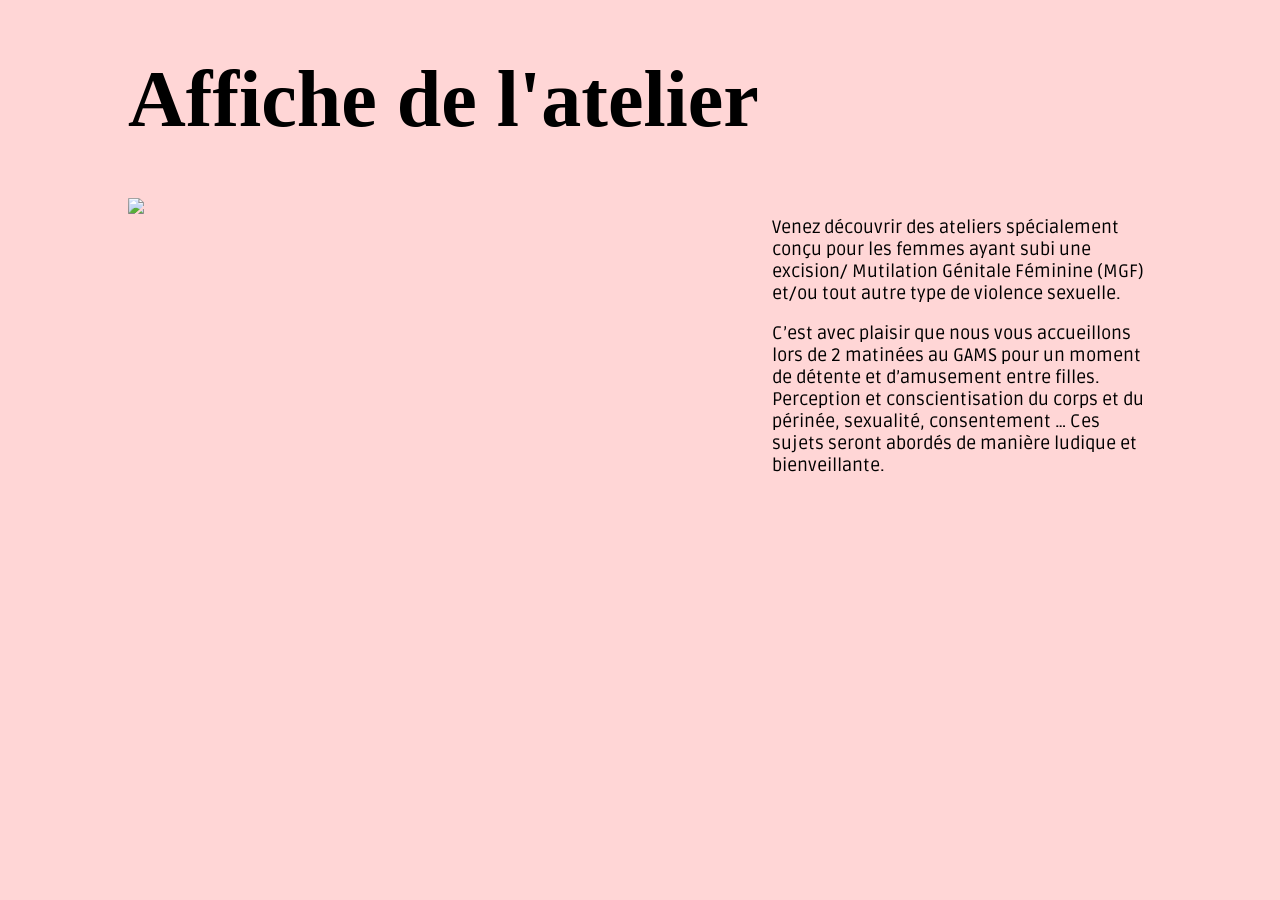
==== article1.html @ 99d61239 "Add files via upload" ====
<!DOCTYPE html>
<html lang="en">
<head>
    <meta charset="UTF-8">
    <meta http-equiv="X-UA-Compatible" content="IE=edge">
    <meta name="viewport" content="width=device-width, initial-scale=1.0">
    <title>Affiche de l'atelier</title>
    <link rel="stylesheet" href="css/style_articles_annexe.css">
</head>

<body>
    <div class="main-content">
        <h1>Affiche de l'atelier</h1>
        <section>
            <div class="left-align">
               <img src="IMG/affiche.png"> 
            </div>
            <div class="right-align">
                <p>Venez découvrir des ateliers spécialement conçu pour les femmes ayant subi une excision/ Mutilation Génitale Féminine (MGF) et/ou tout autre type de violence sexuelle. </p>
                <p>C’est avec plaisir que nous vous accueillons lors de 2 matinées au GAMS pour un moment de détente et d’amusement entre filles. Perception et conscientisation du corps et du périnée, sexualité, consentement … Ces sujets seront abordés de manière ludique et bienveillante.</p>
            </div>
            <div class="clear-fixe"></div>
        </section>
    </div>
</body>
</html>
---- css/style_articles_annexe.css ----
/* reset de base */
*, *::before, *::after{
    box-sizing: inherit;
}

*, *::before, *::after {
	box-sizing: border-box;
}

/* ==========================================================================
   TYPOGRAPHIE
   ========================================================================== */
@font-face {
    font-family: 'Ruda-regular';
    src: url('../Fontes/Ruda-VariableFont_wght.ttf');
}

@font-face {
    font-family: 'Sprat-Regular';
    src: url('../Fontes/Sprat-Regular.otf');
}

@font-face {
    font-family: 'Ruda-Bold';
    src: url('../Fontes/Ruda-Bold.ttf');
}


/* ==========================================================================
   LAYOUT PRINCIPAL
   ========================================================================== */
body{
    margin:0;
    margin-top: 20px;
    font-size:18px;
    font-family: 'Ruda-regular';
    color: rgb(0, 0, 0);
    background: rgb(255, 214, 214);

h1{
    font-size: 80px;
    font-family: Sprat-Light;
    color: rgb(0, 0, 0);
}

h2{
    font-size: 20px;
    font-family: 'Ruda-Bold';
    color: rgb(0, 0, 0);
}

.nom_exercice{
    font-size: 40px;
    font-family: 'Sprat-Regular';
    color:brown
}

.main-content{
    width:80%;
    margin-left:auto;
    margin-right:auto;
}


.left-align{
    float:left;
    width:60%;
    padding-right: 30px;
}

.right-align{
    float:left;
    width:40%;
    padding-left: 30px;
}

.main-content img{
    width:100%;
    border-radius: 5%;
    margin-bottom: 60px;
}

.clear-fixe{
    clear:both;
}

.espace{
    height: 180px; 
}


.espace_court{
    height: 30px;
}

.sources{
    clear: both;
    font-size: 8px;
    font-family: 'ruda-regular';
    color:rgb(0, 0, 0);
    text-align: justify;
    hyphens: auto;
    margin-left:auto;
    margin-right:auto;
    width:80%;
}

.pourquoi{
    font-size: 18px;
    font-family: 'ruda-regular';
    color:rgb(0, 0, 0);
    text-align: justify;
    hyphens: auto;
}

.intro_pourquoi{
    font-size: 18px;
    font-family:'Ruda-Bold';
    color:rgb(0, 0, 0);
    text-align: justify;
    hyphens: auto;
    margin-bottom: 18px;
}


/* ==========================================================================
   Colonnes
   ========================================================================== */



.left-align2{
    float:left;
    width:50%;
    padding-right: 30px;
}

.right-align2{
    float:left;
    width:50%;
    padding-left: 30px;
}




/* ==========================================================================
   Liens
   ========================================================================== */

a:link {
  color: #694cad;
  text-decoration: none;   
  font-weight: bold;        
}

a:hover {
  color: #200354; 
  text-decoration: underline;
}





/* ==========================================================================
   Video
   ========================================================================== */


.video-container {
    position: relative;
    width: 100%;
    max-width: 100%;
    height: auto;
    max-width: 800px;
    border-radius: 20px;
    overflow: hidden;
    box-shadow: 0 10px 30px rgba(0,0,0,0.15);
}

#custom-video {
    width: 100%;
    height: auto;
    display: block;
    background-color: #000;
    cursor: pointer;
}


.video-container video {
  width: 100%;
  height: auto;
  display: block;
  object-fit: cover; /* Ou 'contain' selon le rendu souhaité */
}

/* Barre de contrôles */
.video-controls {
    position: absolute;
    bottom: 0;
    left: 0;
    right: 0;
    background: rgba(0, 0, 0, 0.6);
    display: flex;
    align-items: center;
    padding: 10px 15px;
    gap: 15px;
    opacity: 0;
    pointer-events: none; /* Empêche de bloquer la vidéo quand invisible */
    transition: opacity 0.3s ease;
}

/* Affichage au survol */
.video-container:hover .video-controls {
    opacity: 1;
    pointer-events: auto; /* Active les boutons quand visible */
}

.control-btn {
    background: none;
    border: none;
    color: white;
    font-size: 18px;
    cursor: pointer;
}

input[type="range"] {
    cursor: pointer;
    accent-color: #e28774; 
}

#progress-bar {
    flex-grow: 1;
}

.volume-container {
    display: flex;
    align-items: center;
    gap: 5px;
}

#volume-bar {
    width: 60px;
}
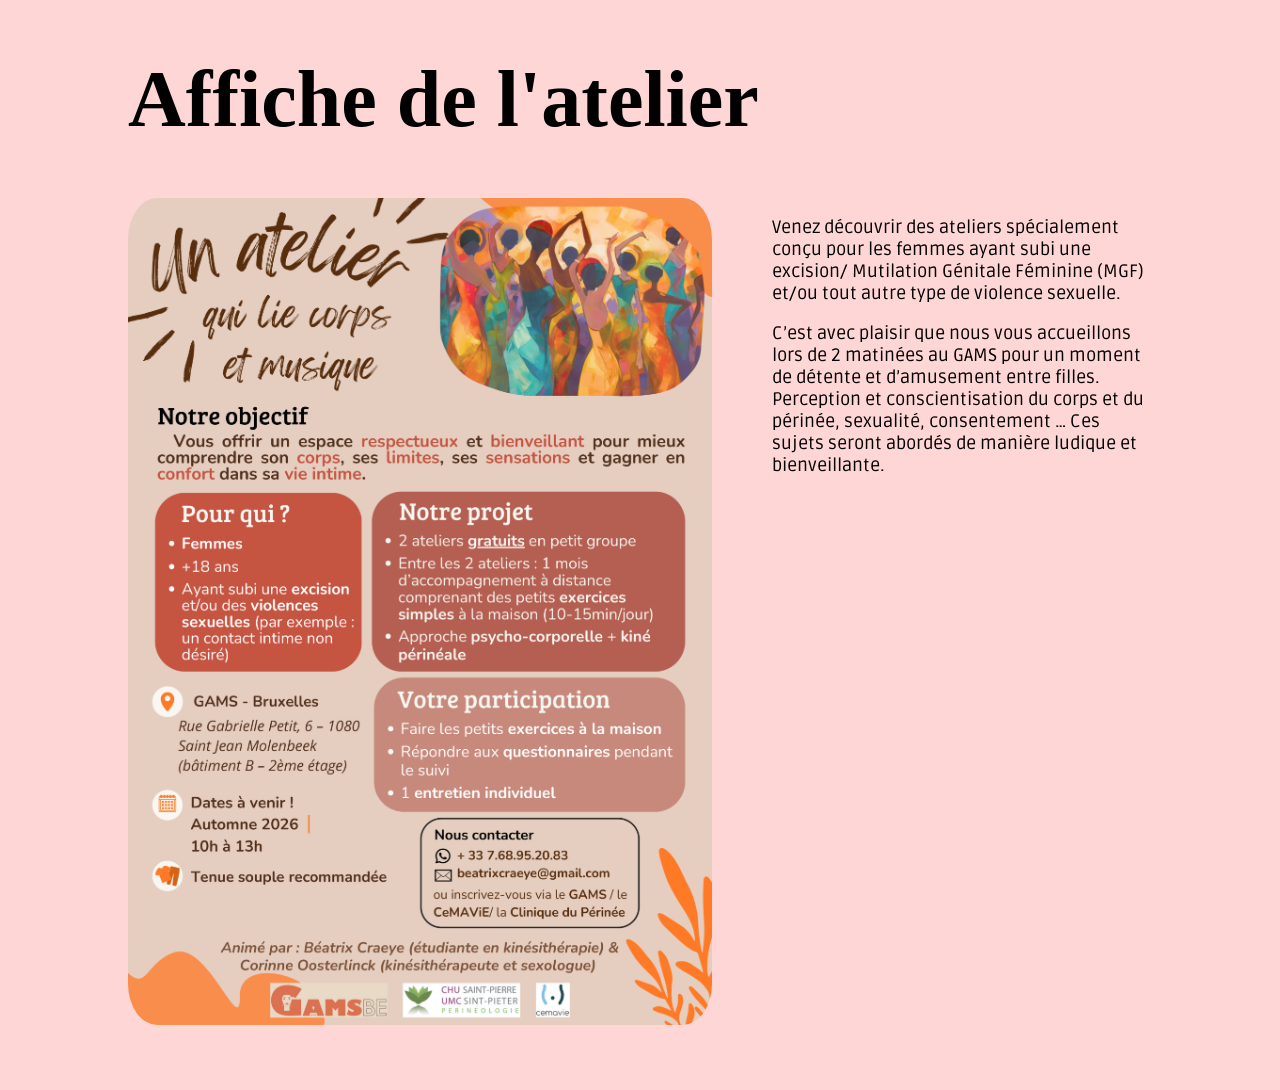
==== commit a9cabc77: "Update article1.html" ====
--- a/article1.html
+++ b/article1.html
@@ -13,7 +13,7 @@
         <h1>Affiche de l'atelier</h1>
         <section>
             <div class="left-align">
-               <img src="IMG/affiche.png"> 
+               <img src="IMG/Affiche.png"> 
             </div>
             <div class="right-align">
                 <p>Venez découvrir des ateliers spécialement conçu pour les femmes ayant subi une excision/ Mutilation Génitale Féminine (MGF) et/ou tout autre type de violence sexuelle. </p>
@@ -23,4 +23,4 @@
         </section>
     </div>
 </body>
-</html>+</html>
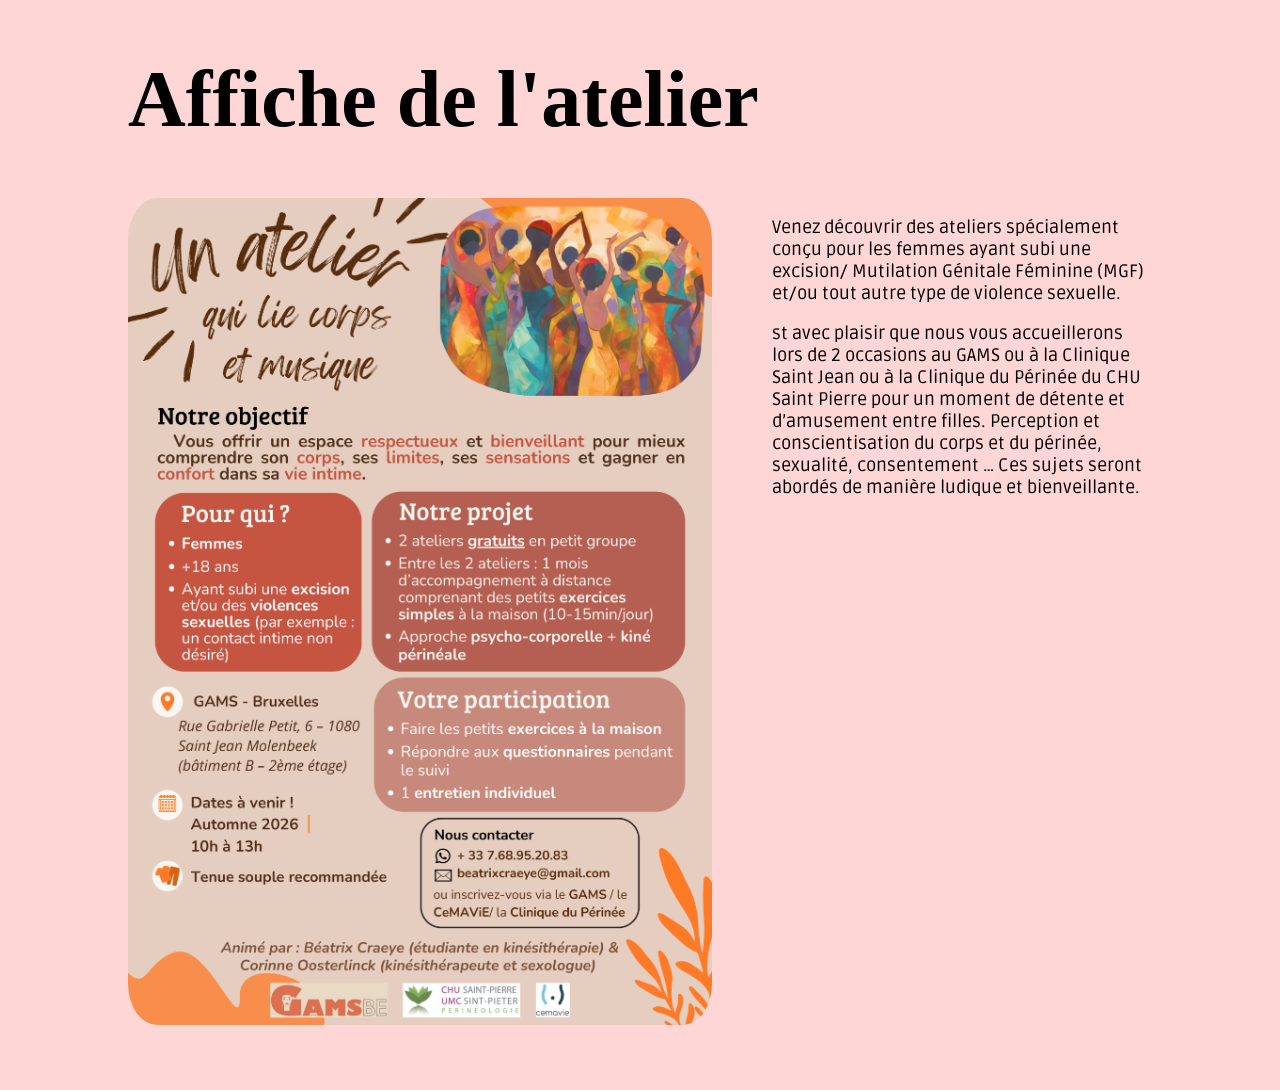
==== commit b653321e: "Update article1.html" ====
--- a/article1.html
+++ b/article1.html
@@ -17,7 +17,7 @@
             </div>
             <div class="right-align">
                 <p>Venez découvrir des ateliers spécialement conçu pour les femmes ayant subi une excision/ Mutilation Génitale Féminine (MGF) et/ou tout autre type de violence sexuelle. </p>
-                <p>C’est avec plaisir que nous vous accueillons lors de 2 matinées au GAMS pour un moment de détente et d’amusement entre filles. Perception et conscientisation du corps et du périnée, sexualité, consentement … Ces sujets seront abordés de manière ludique et bienveillante.</p>
+                <p>st avec plaisir que nous vous accueillerons lors de 2 occasions au GAMS ou à la Clinique Saint Jean ou à la Clinique du Périnée du CHU Saint Pierre pour un moment de détente et d’amusement entre filles. Perception et conscientisation du corps et du périnée, sexualité, consentement … Ces sujets seront abordés de manière ludique et bienveillante.</p>
             </div>
             <div class="clear-fixe"></div>
         </section>
--- a/css/style_articles_annexe.css
+++ b/css/style_articles_annexe.css
@@ -49,6 +49,14 @@
     color: rgb(0, 0, 0);
 }
 
+.texte {
+    width: 70%;
+    margin-left: auto;
+    margin-right: auto; 
+    color: rgb(0, 0, 0);
+}
+
+	
 .nom_exercice{
     font-size: 40px;
     font-family: 'Sprat-Regular';
@@ -133,12 +141,14 @@
     float:left;
     width:50%;
     padding-right: 30px;
+	hyphens: auto; 
 }
 
 .right-align2{
     float:left;
     width:50%;
     padding-left: 30px;
+    hyphens: auto;
 }
 
 
